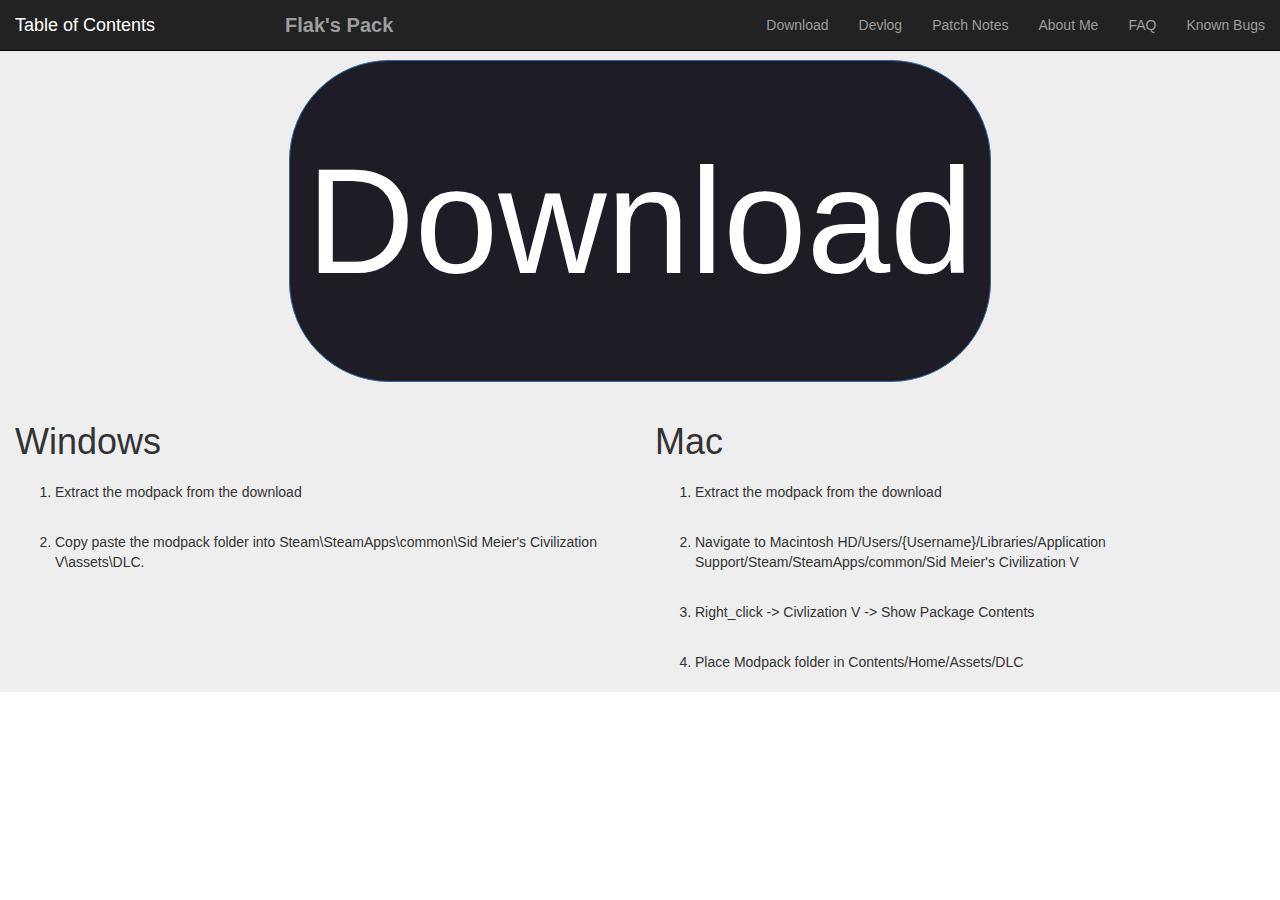
==== downloads.html @ 1cefeb1d "added download page. still need to fix the button" ====
<!DOCTYPE html>
<html lang="en">
<head>
    <meta charset="utf-8">
    <meta http-equiv="X-UA-Compatible" content="IE=edge">
    <meta name="viewport" content="width=device-width, initial-scale=1">
    <meta name="description" content="">
    <meta name="author" content="">

    <title>Simple Sidebar - Start Bootstrap Template</title>

    <!-- Bootstrap Core CSS -->
    <link href="css/bootstrap.min.css" rel="stylesheet">

    <!-- Custom CSS -->
    <link href="css/index.css" rel="stylesheet">
    <link href="css/download.css" rel="stylesheet">
    <!-- HTML5 Shim and Respond.js IE8 support of HTML5 elements and media queries -->
    <!-- WARNING: Respond.js doesn't work if you view the page via file:// -->
    <!--[if lt IE 9]>
        <script src="https://oss.maxcdn.com/libs/html5shiv/3.7.0/html5shiv.js"></script>
        <script src="https://oss.maxcdn.com/libs/respond.js/1.4.2/respond.min.js"></script>
    <![endif]-->

</head>

<body>
    <nav class="navbar navbar-inverse navbar-fixed-top">
      <div class="container-fluid" >
        <div class="navbar-header">
          <button type="button" class="navbar-toggle collapsed" data-toggle="collapse" data-target="#navbar" aria-expanded="false" aria-controls="navbar">
            <span class="sr-only">Toggle navigation</span>
            <span class="icon-bar"></span>
            <span class="icon-bar"></span>
            <span class="icon-bar"></span>
          </button>
          <a class="navbar-brand" href="#" id = "menu-toggle">Table of Contents</a>
          <a class="navbar-brand" href="index.html" id = "logo">Flak's Pack</a>
        </div>
        <div id="navbar" class="navbar-collapse collapse">
          <ul class="nav navbar-nav navbar-right">
            <li><a href="downloads.html">Download</a></li>
            <li><a href="#">Devlog</a></li>
            <li><a href="#">Patch Notes</a></li>
            <li><a href="#">About Me</a></li>
            <li><a href="#">FAQ</a></li>
            <li><a href="#">Known Bugs</a></li>
          </ul>
        </div>
      </div>
    </nav>
    <div id="wrapper">

        <!-- Sidebar -->
        <div id="sidebar-wrapper">
            <ul class="sidebar-nav">
                <li class="sidebar-brand">
                    <a data-scroll href="#Introduction">
                        INTRODUCTION
                    </a>
                </li>
                <li>
                    <a data-scroll href="#Philosophy">PHILOSOPHY</a>
                </li>
                <li>
                    <a data-scroll href="#Lorem">LOREM</a>
                </li>
                <li>
                    <a data-scroll href="#Ipsum">IPSUM</a>
                </li>
            </ul>
        </div>
        <!-- /#sidebar-wrapper -->
        
        <!-- Page Content -->
        <div id="page-content-wrapper">
            <div class="container-fluid">
                <div class="text-center">
                  <p><a class="btn btn-primary btn-lg" href="modpacks/MP_MODSPACK.rar" role="button" id="download-btn">Download</a></p> 
                </div>
                <div class="actualPageContent">
                  <div class="row">
                      <div class="col-lg-6 foo">
                        <h1 id = "Windows">Windows</h1>
                        <ol>
	                        <li><p>Extract the modpack from the download</p></li>
                        	<li><p>Copy paste the modpack folder into Steam\SteamApps\common\Sid Meier's Civilization V\assets\DLC.</p></li>
                        </ol>
                       </div>
                       <div class="col-lg-6 foo">
                        <h1 id = "Mac">Mac</h1>
                        <ol>
                        	<li><p>Extract the modpack from the download</p></li>
							<li><p>Navigate to Macintosh HD/Users/{Username}/Libraries/Application Support/Steam/SteamApps/common/Sid Meier's Civilization V</p></li>
							<li><p>Right_click -> Civlization V -> Show Package Contents</p></li>
							<li><p>Place Modpack folder in Contents/Home/Assets/DLC</p></li>
						</ol>
						</div>
                          
                      </div>
                  </div>
                </div>
            </div>
        </div>
        <!-- /#page-content-wrapper -->

    </div>
    <!-- /#wrapper -->

    <!-- jQuery -->
    <script src="js/jquery.js"></script>

    <!-- Bootstrap Core JavaScript -->
    <script src="js/bootstrap.min.js"></script>
    <script src="js/smooth-scroll.js"></script>
    <!-- Menu Toggle Script -->
    <script>
	    $("#menu-toggle").click(function(e) {
	        e.preventDefault();
	        $("#wrapper").toggleClass("toggled");
	    });
	    smoothScroll.init({
	      speed: 1000,
	      easing: 'easeInOutCubic',
	      updateURL:true,
	      offset: 100,
	      callback: function (){
	      }
	    });
	    var topRange      = 200,  // measure from the top of the viewport to X pixels down
	    edgeMargin    = 20,   // margin above the top or margin from the end of the page
	    animationTime = 1200, // time in milliseconds
	    contentTop = [];

		$(document).ready(function(){
		 // Stop animated scroll if the user does something
		$('html,body').bind('scroll mousedown DOMMouseScroll mousewheel keyup', function(e){
		  if ( e.which > 0 || e.type == 'mousedown' || e.type == 'mousewheel' ){
		    $('html,body').stop();
		  }
		})

		 // Set up content an array of locations
		$('.sidebar-nav').find('a').each(function(){
		  contentTop.push( $( $(this).attr('href') ).offset().top );
		})

 // Animate menu scroll to content
/*$('.sidebar-nav').find('a').click(function(){
  var sel = this,
  newTop = Math.min( contentTop[ $('.sidebar-nav a').index( $(this) ) ], $(document).height() - $(window).height() ); // get content top or top position if at the document bottom
  $('html,body').stop().animate({ 'scrollTop' : newTop }, animationTime, function(){
    window.location.hash = $(sel).attr('href');
  });
  return false;
})*/

 // adjust side menu
		$(window).scroll(function(){
		  var winTop = $(window).scrollTop(),
		  bodyHt = $(document).height(),
		  vpHt = $(window).height() + edgeMargin;  // viewport height + margin
		  $.each( contentTop, function(i,loc){
		    if ( ( loc > winTop - edgeMargin && ( loc < winTop + topRange || ( winTop + vpHt ) >= bodyHt ) ) ){
		      $('.sidebar-nav li').removeClass('sidebar-brand').eq(i).addClass('sidebar-brand');
		    }
		  })
		})

		});
    </script>

</body>

</html>
---- css/index.css ----
/*!
 * Start Bootstrap - Simple Sidebar HTML Template (http://startbootstrap.com)
 * Code licensed under the Apache License v2.0.
 * For details, see http://www.apache.org/licenses/LICENSE-2.0.
 */

/* Toggle Styles */
body {
  padding-top: 50px;
}
.main {
  padding: 200px;
}
@media (min-width: 768px) {
  .main {
    padding-right: 20px;
    padding-left: 20px;
  }
}
.main .page-header {
  margin-top: 0;
}

.sub-header {
  padding-bottom: 10px;
  border-bottom: 1px solid #eee;
}

#navbar {
    /*color:#1b1e25;*/
}
#logo {
    margin-left: 100px;
    font-weight: bold;
    font-size: 20px;
}

#wrapper {
    padding-left: 0;
    -webkit-transition: all 0.5s ease;
    -moz-transition: all 0.5s ease;
    -o-transition: all 0.5s ease;
    transition: all 0.5s ease;
    /* Permalink - use to edit and share this gradient: http://colorzilla.com/gradient-editor/#a7c7dc+67,85b2d3+100&amp;0.28+3,0.37+61,0.59+99 */


}

#wrapper.toggled {
    padding-left: 250px;
}

#sidebar-wrapper {
    z-index: 1000;
    position: fixed;
    left: 250px;
    width: 0;
    height: 100%;
    margin-left: -250px;
    overflow-y: auto;
    background-color: #1b1e25;
    background-image: url(http://www.transparenttextures.com/patterns/hexellence.png);
    -webkit-transition: all 0.5s ease;
    -moz-transition: all 0.5s ease;
    -o-transition: all 0.5s ease;
    transition: all 0.5s ease;
}

#sidebar-wrapper::webkit-scrollbar {
    display:none;
}

#wrapper.toggled #sidebar-wrapper {
    width: 250px;
}

#page-content-wrapper {
    width: 100%;
    position: absolute;
    padding: 0px;
    background-color: #EEEEEE;
    background-image: url(http://www.transparenttextures.com/patterns/hexellence.png);
/* This is mostly intended for prototyping; please download the pattern and re-host for production environments. Thank you! */

}
#page-content-wrapper p{
    padding-top: 10px;
    padding-bottom: 10px;
}

#wrapper.toggled #page-content-wrapper {
    position: relative;
    margin-right: -250px;
}

/* Sidebar Styles */

.sidebar-nav {
    position: absolute;
    top: 0;
    width: 250px;
    margin: 0;
    padding: 0;
    list-style: none;
}
::-webkit-scrollbar { 
  /* This is the magic bit */
  display: none;
}

.sidebar-nav li {
    text-indent: 0px;
    line-height: 40px;
    font-size: 20px;
    text-align: center;
}

.sidebar-nav li a {
    display: block;
    text-decoration: none;
    color: #d7d7be;
}

.sidebar-nav li a:hover {
    text-decoration: none;
    color: #fff;
    background: rgba(255,255,255,0.2);
}

.sidebar-nav li a:active,
.sidebar-nav li a:focus {
    text-decoration: none;
}

.sidebar-nav > .sidebar-brand {
    height: 65px;
    font-size: 30px;
    line-height: 60px;
}

.sidebar-nav > .sidebar-brand a {
    font-weight: bold;
}

.sidebar-nav > .sidebar-brand a:hover {
    color: #fff;
    background: none;
}

.jumbo {
    background-image:url("../images/background.jpg");
    background-size:cover;
    height:500px;
    text-align: center;
    padding-top: 200px;
}

.jumbo h1{
    font-size: 100px;
    font-weight:bolder;
    color: #ffffff;
    text-shadow:
    -3px -3px 2px #000,
    3px -3px 2px #000,
    -3px 3px 2px #000,
    3px 3px 2px #000; 
}
.jumbo h2{
    color: #ffffff;
    font-size: 50px;
    text-shadow:    -3px -3px 2px #000,
                    3px -3px 2px #000,
                    -3px 3px 2px #000,
                    3px 3px 2px #000;
}
.standard-text h1{
    font-size: 40px;
    text-align: center;
    font-weight: bold;
    line-height: 3;
}
.standard-text p{
    font-size:20px;
    line-height: 1.6;
}

.actualPageContent{
    padding-left:100px;
    padding-right:100px;
}
@media(min-width:900px){
    .actualPageContent{
        padding-left:250px;
        padding-right:250px;
    }

}
@media(min-width:1200px) {
    #wrapper.toggled {
        padding-left: 250px;
    }

    #wrapper {
        padding-left: 0;
    }

    #wrapper.toggled #sidebar-wrapper {
        width: 250px;
    }

    #sidebar-wrapper {
        width: 0;
    }

    #wrapper.toggled #page-content-wrapper {
        position: relative;
    }

    .actualPageContent {
        position: relative;
        margin-right: 0;
        padding-left: 500px;
        padding-right:500px;
    }
    .jumbo{
    height:905px;
    overflow:hidden;
    }
}
---- css/download.css ----
#download-btn {
    font-size:150px;
    line-height: 2;
    border-radius:100px;
    background-color: #1e1c25;
}
#download-btn:hover {
    
}

.actualPageContent{
        padding-left:0px;
        padding-right:0px;
    }
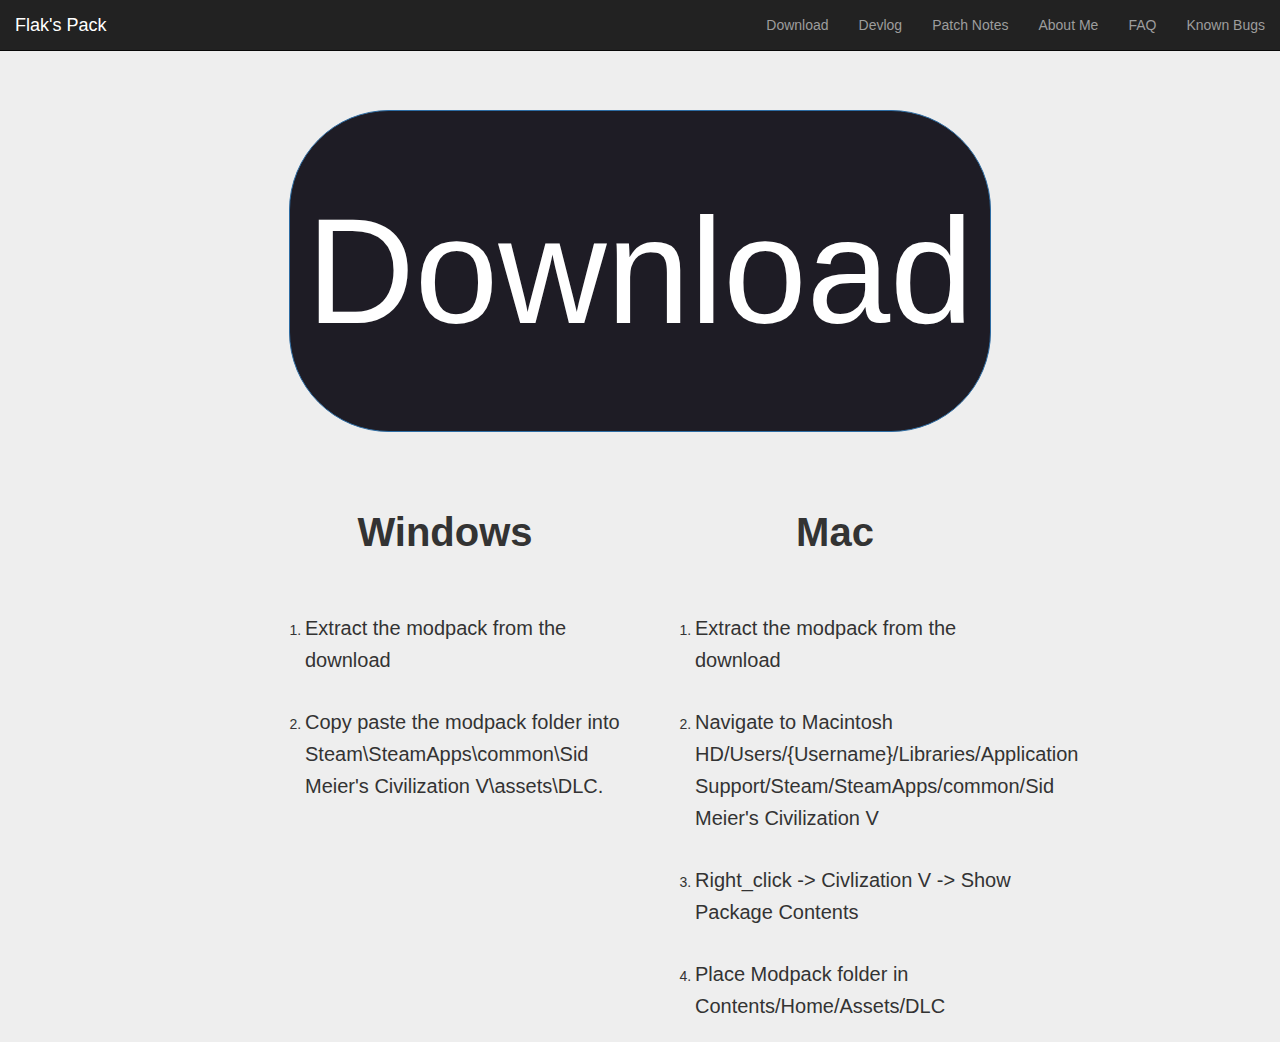
==== commit b9574f44: "stnst" ====
--- a/downloads.html
+++ b/downloads.html
@@ -7,7 +7,7 @@
     <meta name="description" content="">
     <meta name="author" content="">
 
-    <title>Simple Sidebar - Start Bootstrap Template</title>
+    <title>Flak's Pack</title>
 
     <!-- Bootstrap Core CSS -->
     <link href="css/bootstrap.min.css" rel="stylesheet">
@@ -34,8 +34,7 @@
             <span class="icon-bar"></span>
             <span class="icon-bar"></span>
           </button>
-          <a class="navbar-brand" href="#" id = "menu-toggle">Table of Contents</a>
-          <a class="navbar-brand" href="index.html" id = "logo">Flak's Pack</a>
+          <a class="navbar-brand" href="index.html" >Flak's Pack</a>
         </div>
         <div id="navbar" class="navbar-collapse collapse">
           <ul class="nav navbar-nav navbar-right">
@@ -80,14 +79,14 @@
                 </div>
                 <div class="actualPageContent">
                   <div class="row">
-                      <div class="col-lg-6 foo">
+                      <div class="col-lg-6 standard-text">
                         <h1 id = "Windows">Windows</h1>
                         <ol>
 	                        <li><p>Extract the modpack from the download</p></li>
                         	<li><p>Copy paste the modpack folder into Steam\SteamApps\common\Sid Meier's Civilization V\assets\DLC.</p></li>
                         </ol>
                        </div>
-                       <div class="col-lg-6 foo">
+                       <div class="col-lg-6 standard-text">
                         <h1 id = "Mac">Mac</h1>
                         <ol>
                         	<li><p>Extract the modpack from the download</p></li>
--- a/css/index.css
+++ b/css/index.css
@@ -8,18 +8,6 @@
 body {
   padding-top: 50px;
 }
-.main {
-  padding: 200px;
-}
-@media (min-width: 768px) {
-  .main {
-    padding-right: 20px;
-    padding-left: 20px;
-  }
-}
-.main .page-header {
-  margin-top: 0;
-}
 
 .sub-header {
   padding-bottom: 10px;
@@ -30,7 +18,7 @@
     /*color:#1b1e25;*/
 }
 #logo {
-    margin-left: 100px;
+    margin-left: 200px;
     font-weight: bold;
     font-size: 20px;
 }
@@ -152,7 +140,7 @@
     background-size:cover;
     height:500px;
     text-align: center;
-    padding-top: 200px;
+    padding-top: 15%;
 }
 
 .jumbo h1{
@@ -184,18 +172,7 @@
     line-height: 1.6;
 }
 
-.actualPageContent{
-    padding-left:100px;
-    padding-right:100px;
-}
-@media(min-width:900px){
-    .actualPageContent{
-        padding-left:250px;
-        padding-right:250px;
-    }
-
-}
-@media(min-width:1200px) {
+@media(min-width:900px) {
     #wrapper.toggled {
         padding-left: 250px;
     }
@@ -219,8 +196,8 @@
     .actualPageContent {
         position: relative;
         margin-right: 0;
-        padding-left: 500px;
-        padding-right:500px;
+        padding-right:30%;
+        padding-left:30%;
     }
     .jumbo{
     height:905px;
--- a/css/download.css
+++ b/css/download.css
@@ -1,15 +1,18 @@
 
 #download-btn {
+    margin-top: 50px;
     font-size:150px;
     line-height: 2;
     border-radius:100px;
     background-color: #1e1c25;
+    transition: background-color .5s ease-out;
 }
+
 #download-btn:hover {
-    
+    background-color:#333333;
 }
 
 .actualPageContent{
-        padding-left:0px;
-        padding-right:0px;
+        padding-left:20%;
+        padding-right:20%;
     }